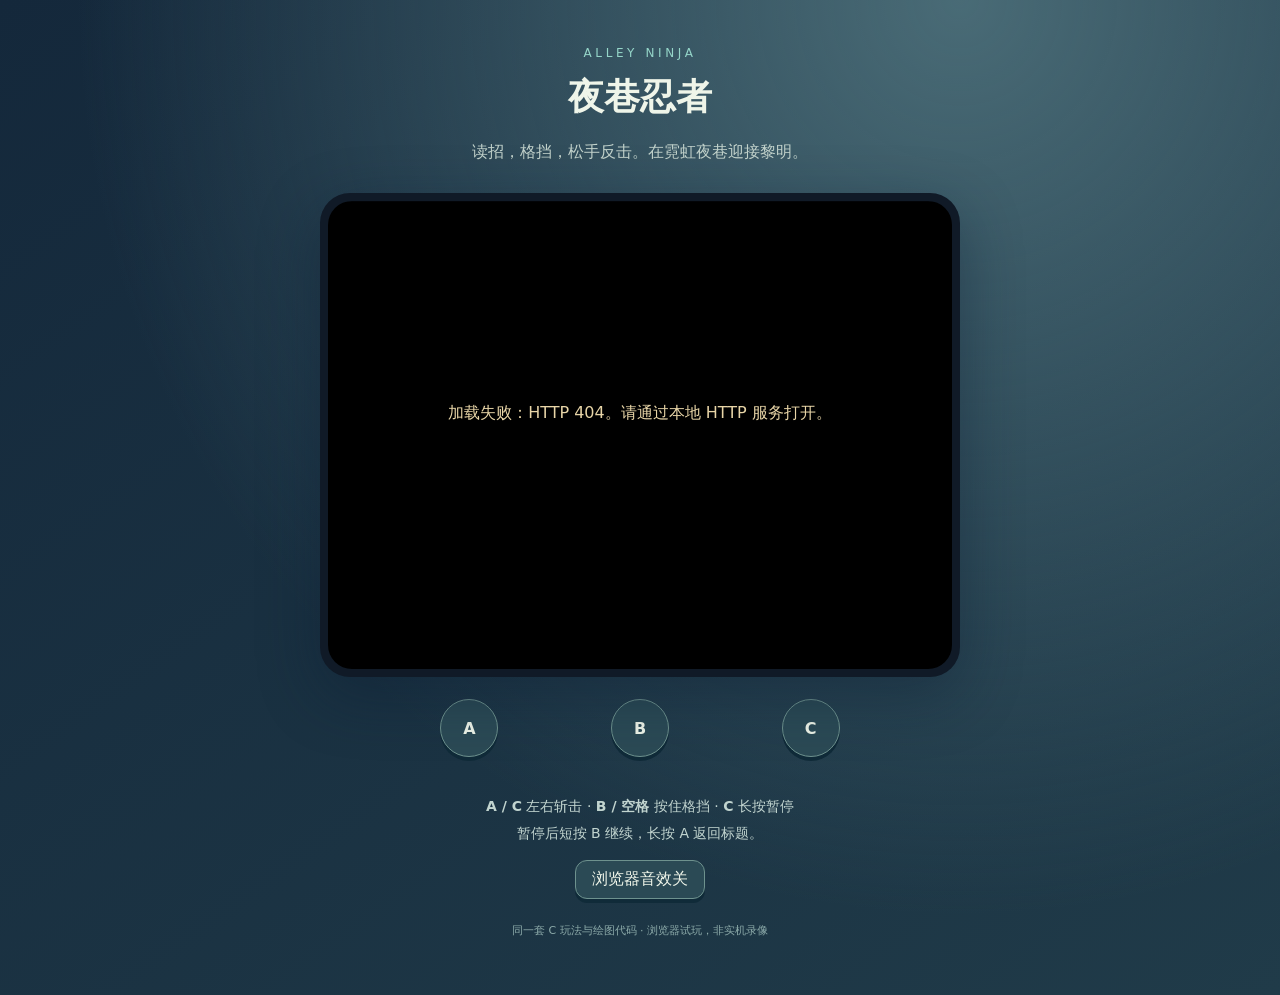
==== tools/games/alley_ninja/preview/index.html @ 619ecf9a "feat(games): add three games and upgrade five-game experience" ====
<!doctype html>
<html lang="zh-CN">
<head><meta charset="utf-8"><meta name="viewport" content="width=device-width,initial-scale=1"><title>夜巷忍者 · Alley Ninja</title><link rel="stylesheet" href="style.css"></head>
<body>
<main>
<header><span class="eyebrow">ALLEY NINJA</span><h1>夜巷忍者</h1><p>读招，格挡，松手反击。在霓虹夜巷迎接黎明。</p></header>
<section class="play" aria-label="游戏试玩">
<div class="screen"><canvas width="320" height="240" aria-label="夜巷忍者游戏画面"></canvas><p id="loading" role="status">正在加载游戏…</p></div>
<div class="keys" aria-label="三个实体按键"><button data-key="0" aria-label="A：向左斩击，暂停后长按返回标题">A</button><button data-key="1" aria-label="B：开始，按住格挡">B</button><button data-key="2" aria-label="C：向右斩击，长按暂停">C</button></div>
</section>
<footer><p><strong>A / C</strong> 左右斩击 · <strong>B / 空格</strong> 按住格挡 · <strong>C</strong> 长按暂停<br>暂停后短按 B 继续，长按 A 返回标题。</p><button id="sound" aria-pressed="false">浏览器音效关</button><p class="note">同一套 C 玩法与绘图代码 · 浏览器试玩，非实机录像</p></footer>
</main><script type="module" src="game.js"></script>
</body></html>
---- tools/games/alley_ninja/preview/style.css ----
:root{color-scheme:dark;font-family:system-ui,-apple-system,"PingFang SC",sans-serif;background:#14283b;color:#eff5e9}*{box-sizing:border-box}body{margin:0;background:radial-gradient(ellipse at 75% 0%,#496b76,transparent 65%),linear-gradient(145deg,#14283b,#203b49);min-height:100vh}main{max-width:760px;margin:auto;padding:42px 24px;text-align:center}.eyebrow{font-size:12px;letter-spacing:.3em;color:#95d6c9}h1{font-size:36px;margin:12px 0}header p{color:#c3d3cc;line-height:1.7;margin-bottom:28px}.play{max-width:640px;margin:auto}.screen{position:relative;border-radius:30px;background:#101a27;padding:8px;box-shadow:0 18px 60px #0b1d3370}canvas{display:block;width:100%;aspect-ratio:4/3;image-rendering:pixelated;border-radius:24px}#loading{position:absolute;inset:40% 0;color:#e8d5a7}.keys{display:flex;justify-content:space-around;padding:22px 10%}button{font:inherit;color:inherit;cursor:pointer;touch-action:none;user-select:none;border:1px solid #6e928e;background:#2b4a55;border-radius:50%;width:58px;height:58px;font-weight:700;box-shadow:0 4px 0 #102b39}button.held,button:active{transform:translateY(3px);background:#89cbbb;color:#152c37;box-shadow:0 1px 0 #102b39}button:focus-visible{outline:3px solid #f5d19d;outline-offset:5px}footer p{font-size:14px;line-height:1.9;color:#c1d4cf}#sound{width:auto;height:auto;border-radius:12px;padding:8px 16px;font-weight:400}.note{font-size:11px;color:#8caaa9;margin-top:22px}@media(max-width:500px){main{padding:24px 14px}h1{font-size:28px}.screen{padding:5px;border-radius:22px}canvas{border-radius:18px}}
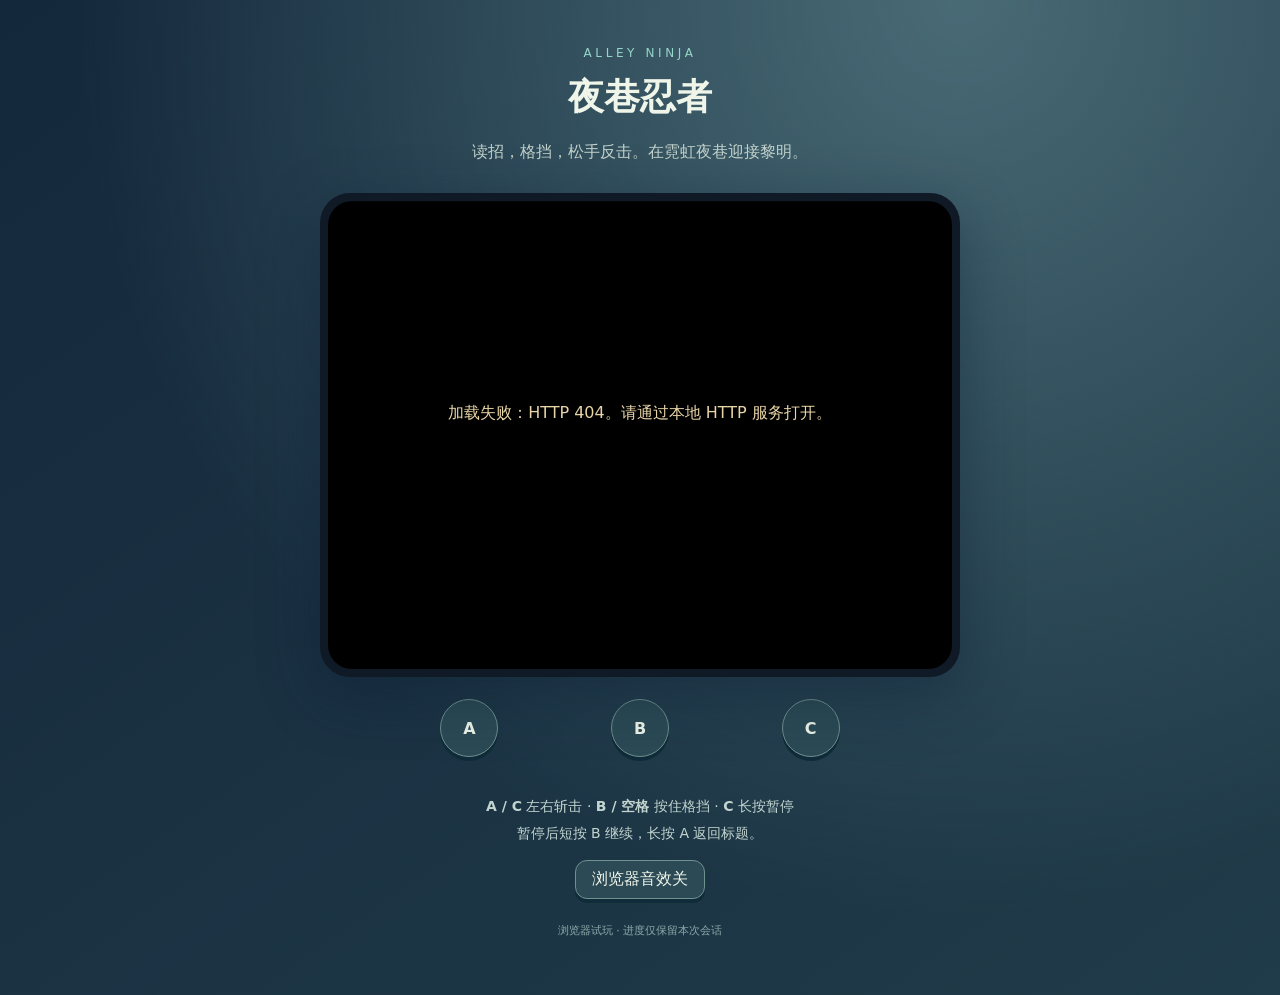
==== commit f8b8ae2e: "feat(games): improve onboarding and add a browser arcade" ====
--- a/tools/games/alley_ninja/preview/index.html
+++ b/tools/games/alley_ninja/preview/index.html
@@ -8,6 +8,6 @@
 <div class="screen"><canvas width="320" height="240" aria-label="夜巷忍者游戏画面"></canvas><p id="loading" role="status">正在加载游戏…</p></div>
 <div class="keys" aria-label="三个实体按键"><button data-key="0" aria-label="A：向左斩击，暂停后长按返回标题">A</button><button data-key="1" aria-label="B：开始，按住格挡">B</button><button data-key="2" aria-label="C：向右斩击，长按暂停">C</button></div>
 </section>
-<footer><p><strong>A / C</strong> 左右斩击 · <strong>B / 空格</strong> 按住格挡 · <strong>C</strong> 长按暂停<br>暂停后短按 B 继续，长按 A 返回标题。</p><button id="sound" aria-pressed="false">浏览器音效关</button><p class="note">同一套 C 玩法与绘图代码 · 浏览器试玩，非实机录像</p></footer>
+<footer><p><strong>A / C</strong> 左右斩击 · <strong>B / 空格</strong> 按住格挡 · <strong>C</strong> 长按暂停<br>暂停后短按 B 继续，长按 A 返回标题。</p><button id="sound" aria-pressed="false">浏览器音效关</button><p class="note">浏览器试玩 · 进度仅保留本次会话</p></footer>
 </main><script type="module" src="game.js"></script>
 </body></html>
--- a/tools/games/alley_ninja/preview/style.css
+++ b/tools/games/alley_ninja/preview/style.css
@@ -1 +1 @@
-:root{color-scheme:dark;font-family:system-ui,-apple-system,"PingFang SC",sans-serif;background:#14283b;color:#eff5e9}*{box-sizing:border-box}body{margin:0;background:radial-gradient(ellipse at 75% 0%,#496b76,transparent 65%),linear-gradient(145deg,#14283b,#203b49);min-height:100vh}main{max-width:760px;margin:auto;padding:42px 24px;text-align:center}.eyebrow{font-size:12px;letter-spacing:.3em;color:#95d6c9}h1{font-size:36px;margin:12px 0}header p{color:#c3d3cc;line-height:1.7;margin-bottom:28px}.play{max-width:640px;margin:auto}.screen{position:relative;border-radius:30px;background:#101a27;padding:8px;box-shadow:0 18px 60px #0b1d3370}canvas{display:block;width:100%;aspect-ratio:4/3;image-rendering:pixelated;border-radius:24px}#loading{position:absolute;inset:40% 0;color:#e8d5a7}.keys{display:flex;justify-content:space-around;padding:22px 10%}button{font:inherit;color:inherit;cursor:pointer;touch-action:none;user-select:none;border:1px solid #6e928e;background:#2b4a55;border-radius:50%;width:58px;height:58px;font-weight:700;box-shadow:0 4px 0 #102b39}button.held,button:active{transform:translateY(3px);background:#89cbbb;color:#152c37;box-shadow:0 1px 0 #102b39}button:focus-visible{outline:3px solid #f5d19d;outline-offset:5px}footer p{font-size:14px;line-height:1.9;color:#c1d4cf}#sound{width:auto;height:auto;border-radius:12px;padding:8px 16px;font-weight:400}.note{font-size:11px;color:#8caaa9;margin-top:22px}@media(max-width:500px){main{padding:24px 14px}h1{font-size:28px}.screen{padding:5px;border-radius:22px}canvas{border-radius:18px}}
+:root{color-scheme:dark;font-family:system-ui,-apple-system,"PingFang SC",sans-serif;background:#14283b;color:#eff5e9}*{box-sizing:border-box}body{margin:0;background:radial-gradient(ellipse at 75% 0%,#496b76,transparent 65%),linear-gradient(145deg,#14283b,#203b49);min-height:100vh}main{max-width:760px;margin:auto;padding:42px 24px;text-align:center}.eyebrow{font-size:12px;letter-spacing:.3em;color:#95d6c9}h1{font-size:36px;margin:12px 0}header p{color:#c3d3cc;line-height:1.7;margin-bottom:28px}.play{max-width:640px;margin:auto}.screen{position:relative;border-radius:30px;background:#101a27;padding:8px;box-shadow:0 18px 60px #0b1d3370}canvas{display:block;width:100%;aspect-ratio:4/3;image-rendering:auto;border-radius:24px}#loading{position:absolute;inset:40% 0;color:#e8d5a7}.keys{display:flex;justify-content:space-around;padding:22px 10%}button{font:inherit;color:inherit;cursor:pointer;touch-action:none;user-select:none;border:1px solid #6e928e;background:#2b4a55;border-radius:50%;width:58px;height:58px;font-weight:700;box-shadow:0 4px 0 #102b39}button.held,button:active{transform:translateY(3px);background:#89cbbb;color:#152c37;box-shadow:0 1px 0 #102b39}button:focus-visible{outline:3px solid #f5d19d;outline-offset:5px}footer p{font-size:14px;line-height:1.9;color:#c1d4cf}#sound{width:auto;height:auto;border-radius:12px;padding:8px 16px;font-weight:400}.note{font-size:11px;color:#8caaa9;margin-top:22px}@media(max-width:500px){main{padding:24px 14px}h1{font-size:28px}.screen{padding:5px;border-radius:22px}canvas{border-radius:18px}}
